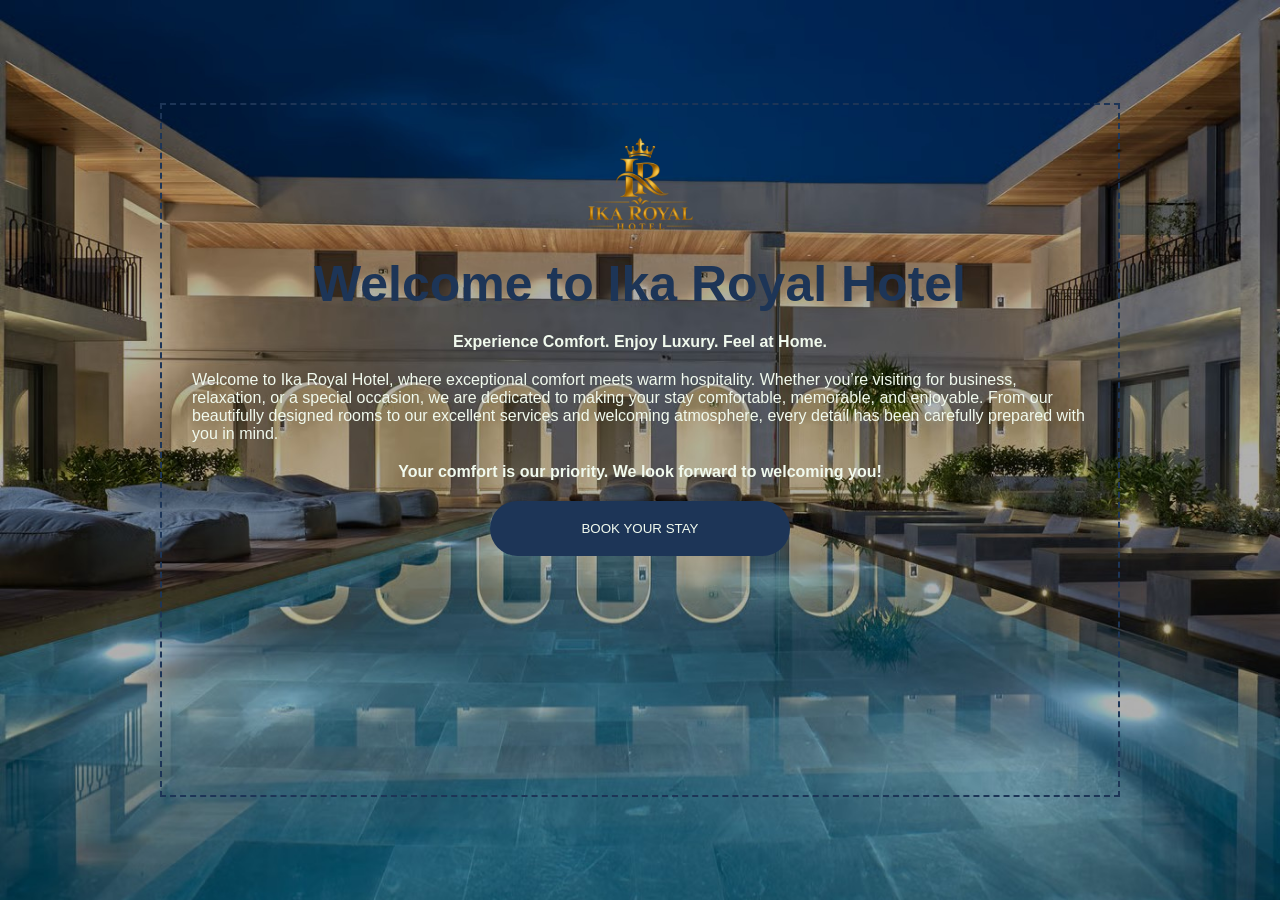
==== index.html @ 39bb4939 "first commit" ====
<!DOCTYPE html>
<html lang="en">

<head>
    <meta charset="UTF-8">
    <meta name="viewport" content="width=device-width, initial-scale=1.0">
    <title>Ika Royal Hotel</title>
    <link rel="stylesheet" href="css/style.css">
    <link rel="stylesheet" href="css/style2.css">
    <link rel="stylesheet" href="css/style3.css">
    <link rel="stylesheet" href="font-awesome/css/font-awesome.min.css">
</head>

<body>
    <div class="index">
        <div id="welcome">
            <div style="display: flex; justify-content: center;">
                 <img src="image/Golden IKA Royal Hotel Emblem.png" width="150px">
            </div>
            <div id="message"><b>Welcome to Ika Royal Hotel</b></div>

            <div style="display: flex; justify-content: center;"><b>Experience Comfort. Enjoy Luxury. Feel at Home.</b>
            </div>

            Welcome to Ika Royal Hotel, where exceptional comfort meets warm hospitality. Whether you’re visiting for
            business, relaxation, or a special occasion, we are dedicated to making your stay comfortable, memorable,
            and enjoyable. From our beautifully designed rooms to our excellent services and welcoming atmosphere, every detail has
            been carefully prepared with you in mind.

            <div style="display: flex; justify-content: center;"><b>Your comfort is our priority. We look forward to welcoming you!</b></div>
            <div style="display: flex; justify-content: center;">
                <a href="login.html"><button type="submit" id="stay">BOOK YOUR STAY</button></a>
            </div>
        </div>

    </div>
</body>

</html>
---- css/style.css ----
body {
  margin: 0;
  font-family: arial, sans-serif;
  color: #f1faee;
  background-color: #f1faee;
}

a {
  text-decoration: none;
  font-size: 20px;
  color: #f1faee;
}
a:hover {
  color: #f1faee;
}

#header {
  height: 10vh;
  background-color: #1d3557;
  padding: 30px 100px;
  display: flex;
  align-items: center;
  justify-content: space-between;
  opacity: 0.8;
}

#header-2 {
  height: 10vh;
  background-color: #1d3557;
  padding: 30px 100px;
  display: flex;
  align-items: center;
  justify-content: space-between;
}
.header-3 {
  display: none;
}
.header-4 {
  display: none;
}
button {
  cursor: pointer;
}

#ref {
  display: flex;
  padding: 20px;
  width: 60%;
  justify-content: space-between;
  align-items: center;
}

#book {
  padding: 20px;
  width: 200px;
  background-color: #f1faee;
  border: 0;
  font-size: 20px;
  color: #1d3557;
  border-radius: 100px;
}

#book:hover {
  background-color: #1d3557;
  color: #f1faee;
  border: 2px solid #f1faee;
}

.background {
  background-image: url(../image/1.jpg);
  background-size: cover;
  height: 100vh;
}

#homepage {
  padding-left: 100px;
  padding-top: 150px;
  color: #f1faee;
  font-size: 20px;
  width: 45%;
}
#homepage-2 {
  display: none;
}

#h2 {
  color: #457b9d;
}

#explor {
  background-color: #f1faee;
  padding: 20px;
  width: 250px;
  color: #063b2d;
  font-size: 20px;
  border: 0;
  border-radius: 50px;
}
#explor-2 {
  font-size: 20px;
}

#explor:hover {
  background-color: #1d3557;
  color: #f1faee;
  border: 2px solid #f1faee;
  opacity: 0.8;
}

#service {
  background-color: #1d3557;
  height: 60vh;
  padding: 50px;
  color: #f1faee;
}
#service-6 {
  height: 40vh;
  padding: 50px;
  margin: 0 180px;
  border-radius: 20px;
  border: 2px solid #1d3557;
}
#service-home {
    height: 100vh;
    background-image: url(../image/1.jpg);
    background-size: cover;
  }

.ourservices {
  height: 11vh;
  margin: 0 150px;
  color: #1d3557;
  display: flex;
  justify-content: space-between;
}

.ourservices2 {
  height: 11vh;
  margin: 0 150px;
  color: #1d3557;
  display: flex;
  justify-content: space-between;
  margin-top: 15px;
}
.ourservices-4 {
  display: none;
}
.service {
  width: 46%;
  height: 10vh;
  background-color: #f1faee;
  padding-left: 20px;
  padding-top: 8px;
  border-radius: 10px;
}
.service1 {
  height: 75vh;
  padding-top: 30px;
}

#roomsandsuit {
  background-color: #f1faee;
  height: 200vh;
  padding: 50px;
}
#suit {
  font-size: 40px;
  display: flex;
  justify-content: center;
  color: #1d3557;
}

.roomsandsuit {
  background-color: #1d3557;
  height: 53vh;
  margin-top: 50px;
  border-radius: 30px;
  display: flex;
  justify-content: space-between;
}
#image {
  height: 54vh;
  border-bottom: 6px solid #1d3557;
  border-bottom-left-radius: 15px;
  border-top-left-radius: 15px;
  width: 604px;
}
#bed {
  width: 40%;
  height: 60vh;
}
.rooms {
  height: 45vh;
  width: 54%;
  border-top-right-radius: 15px;
  border-bottom-right-radius: 15px;
  padding: 30px;
  background-color: #f1faee;
  border-bottom: 6px solid #1d3557;
  border-top: 6px solid #1d3557;
  color: #1d3557;
}
#standard {
  font-size: 40px;
  color: #1d3557;
  display: flex;
  justify-content: center;
}
#text {
  font-size: 15px;
  color: #1d3557;
}
#features {
  display: grid;
}
#features-2 {
  font-size: 10px;
  width: 70%;
  color: #1d3557;
}
#features-3 {
  font-size: 30px;
  color: #1d3557;
}
#features-5 {
  display: flex;
  width: 90%;
  justify-content: space-between;
}
#price {
  display: none;
}
#price-1 {
  border-left: 3px solid #1d3557;
  padding-left: 50px;
  padding-top: 10px;
  color: #1d3557;
}
#price-2 {
  font-size: 40px;
}
#price-3 {
  display: none;
}
#price-4 {
  display: none;
}
#details {
  padding: 15px;
  width: 250px;
  color: #f1faee;
  background-color: #1d3557;
  border: 0;
  font-size: 20px;
  border-radius: 50px;
}
#home {
  height: 100vh;
  background-image: url(../image/1.jpg);
  background-size: cover;
}
#contact {
  height: 60vh;
  padding-top: 50px;
  color: #f1faee;
}
#contact-2 {
  font-size: 50px;
  color: #f1faee;
  display: flex;
  justify-content: center;
}
#contact-3 {
  display: flex;
  justify-content: center;
  margin-top: 20px;
}
#contact-4 {
  width: 50%;
  border: 2px solid #1d3557;
  padding: 50px;
  border-radius: 15px;
}
#review {
  background-color: #1d3557;
  height: 60vh;
  padding-top: 50px;
}
#review-2 {
  font-size: 40px;
  display: flex;
  justify-content: center;
  color: #f1faee;
}
#review-3 {
  display: flex;
  margin-left: 100px;
  margin-right: 100px;
  margin-top: 40px;
  justify-content: space-between;
}
#review-4 {
  height: 30vh;
  border: 2px solid #f1faee;
  width: 25%;
  padding: 30px;
  border-radius: 10px;
}
#contact-5 {
  display: flex;
  justify-content: space-between;
}
#about-link {
  height: 30vh;
  margin: 0 400px;
  margin-top: 40px;
  display: flex;
  justify-content: center;
  justify-content: space-between;
  padding: 30px;
}
#about-home {
    height: 100vh;
    background-image: url(../image/1.jpg);
    background-size: cover;
  }
#about {
  font-size: 50px;
  color: #f1faee;
  display: flex;
  justify-content: center;
}
#about-2 {
  width: 50%;
  border: 3px dashed #1d3557;
  padding: 50px;
  border-radius: 15px;
  margin-top: 70px;
}
#about-3 {
  font-size: 30px;
  color: #f1faee;
  display: flex;
  justify-content: center;
}
#about-4 {
  font-size: 20px;
  color: #f1faee;
}
#gallery {
  background-color: #f1faee;
  height: 100vh;
  padding-top: 50px;
}
.gallery {
  margin: 55px;
  border: 3px dashed #1d3557;
  padding: 10px;
}
.gallery-2 {
  display: none;
}

#reservation {
  background-color: #1d3557;
  height: 80vh;
  display: flex;
  justify-content: space-between;
}
#reservation-3 {
  height: 80vh;
  display: flex;
  justify-content: space-between;
}
#reservation-2 {
  display: none;
}

#check {
  padding: 15px;
  width: 545px;
  margin-top: 10px;
  color: #f1faee;
  background-color: #1d3557;
  font-size: 15px;
}

#check:hover {
  background-color: #f1faee;
  border: 2px solid #1d3557;
  color: #1d3557;
}

#footer {
  background-color: #1d3557;
  border-top: 2px solid #f1faee;
  height: 90vh;
  padding-top: 50px;
}

#footer1 {
  background-color: #1d3557;
  height: 75vh;
  padding-top: 50px;
}
#text-2 {
  display: flex;
  justify-content: center;
}
#text-3 {
  font-size: 15px;
}
#text-4 {
  font-size: 30px;
  color: #f1faee;
  display: flex;
  justify-content: center;
}
#link {
  height: 30vh;
  margin: 0 400px;
  margin-top: 40px;
  display: flex;
  justify-content: center;
  justify-content: space-between;
  padding: 30px;
}
#link-2 {
  display: none;
}
hr {
  color: #f1faee;
}
.index{
  height: 100vh;
  background-image: url(../image/100.jpg);
  background-size: cover;
  display: flex;
  align-items: center;
  justify-content: center;
}
#welcome{
  width: 70%;
  padding: 30px;
  height: 70vh;
  display: flex;
  flex-direction: column;
  gap: 20px;
  color: #f1faee;
  border: 2px dashed #1d3557;
}
#message{
  font-size: 50px;
  color: #1d3557;
  display: flex;
  justify-content: center;
}
#stay{
  background-color: #1d3557;
  color: #f1faee;
  border: 0;
  width: 300px;
  padding: 20px;
  border-radius: 50px;
}
#stay:hover{
  background-color: #f1faee;
  color: #1d3557;
  border: 2px solid #1d3557;
}
#login{
  height: 80vh;
  background-color: aqua;
  width: 100%;
  margin-left: 200px;
  padding: 50px;
}
#form{
  height: 80vh;
  background-color: red;
  width: 100%;
  padding-left: 20px;

}
#login-2{
  height: 80vh;
  background-color: blue;
  width: 100%;
  margin-right: 200px;
  padding: 50px;
}
---- css/style2.css ----
/* meduim screen */
@media only screen and (max-width: 1023px) and (min-width: 768px) {
  body {
    margin: 0;
    width: 100%;
  }
  #header {
    display: none;
  }
  #header-2 {
    display: none;
  }
  .header-3 {
    display: flex;
    width: 100%;
    justify-content: center;
    height: 12vh;
    background-color: #1d3557;
    opacity: 0.8;
    align-items: center;
  }
  .header-4 {
    display: flex;
    width: 100%;
    justify-content: center;
    height: 15vh;
    background-color: #1d3557;
    align-items: center;
  }
  .background {
    height: 50vh;
  }
  #homepage {
    display: none;
  }
  #homepage-2 {
    padding-left: 20px;
    color: #f1faee;
    font-size: 20px;
    width: 90%;
    display: grid;
    gap: 10px;
    align-items: center;
  }
  #explor {
    background-color: #1d3557;
    padding: 20px;
    width: 40%;
    color: #f1faee;
    font-size: 20px;
    border: 0;
    border-radius: 50px;
    opacity: 0.8;
  }
  #service-home {
    height: 65vh;
    background-image: url(../image/1.jpg);
    background-size: cover;
  }
  #service {
    background-color: #1d3557;
    height: 50vh;
    color: #f1faee;
    display: flex;
    flex-direction: column;
    gap: 5px;
    width: 100%;
    padding: 0;
    padding-top: 20px;
  }

  .ourservices {
    display: none;
  }
  .ourservices2 {
    display: none;
  }
  .ourservices-4 {
    height: 10vh;
    margin: 0 5px;
    color: #1d3557;
    display: grid;
    gap: 5px;
  }
  

  .service {
    width: 95%;
    height: 5vh;
    background-color: #f1faee;
    border-radius: 10px;
    margin-left: 5px;
  }
  .service1 {
    height: 75vh;
    padding-top: 30px;
  }
  #service-6 {
    display: none;
  }
  #roomsandsuit {
    height: 175vh;
    padding: 10px;
  }
  #suit {
    font-size: 28px;
  }

  .rooms {
    height: 30vh;
    width: 100%;
    border-bottom: 0px;
    border-top: 0px;
    color: #1d3557;
    display: flex;
    flex-direction: column;
    justify-content: center;
    border-radius: 0;
    padding: 5px;
  }

  .roomsandsuit {
    height: 50vh;
    display: flex;
    flex-direction: column;
    width: 100%;
  }
  #image {
    width: 100%;
    height: 30vh;
    border-top-right-radius: 15px;
    border-bottom-right-radius: 15px;
    border: 0;
    border-bottom: 0;
  }

  #bed {
    height: 30vh;
    width: 100%;
  }

  #standard {
    font-size: 25px;
    width: 100%;
  }
  #text {
    display: none;
  }
  #features {
    display: flex;
    width: 70%;
    flex-direction: column;
  }
  #features-2 {
    display: flex;
    width: 100%;
    justify-content: space-between;
    margin-top: 20px;
    font-size: 20px;
  }
  #features-3 {
    font-size: 20px;
    display: flex;
    justify-content: center;
  }
  #features-5 {
    display: flex;
    width: 95%;
    padding-top: 10px;
    border-bottom: 1px solid #1d3557;
    padding-left: 20px;
    padding-right: 20px;
    gap: 10px;
  }
  #price-1 {
    display: none;
  }
  #price-2 {
    display: none;
  }
  #price-3 {
    border-left: 1px solid #1d3557;
    color: #1d3557;
    display: flex;
    flex-direction: column;
    justify-content: center;
    height: 18vh;
    width: 50%;
    gap: 20px;
  }
  #price-4 {
    display: flex;
    justify-content: center;
    height: 5vh;
    align-items: end;
    gap: 5px;
  }
  #details {
    display: none;
  }
  #details-2 {
    padding: 15px;
    width: 70%;
    color: #f1faee;
    background-color: #1d3557;
    border: 0;
    font-size: 15px;
    border-radius: 50px;
    margin-left: 15%;
  }
  #gallery {
    display: none;
  }
  .gallery-2 {
    width: 98%;
    height: 30vh;
    display: block;
    padding: 5px;
  }
  .slide {
    display: flex;
    overflow-x: auto;
    gap: 3px;
    scroll-snap-type: x mandatory;
    scrollbar-width: none;
    margin-top: 10px;
  }
  .img-9 {
    flex: 0 0 85%;
    height: 25vh;
  }
  #review {
    height: 65vh;
    display: flex;
    flex-direction: column;
    justify-content: center;
    padding-top: 5px;
    gap: 10px;
  }
  #review-2 {
    font-size: 20px;
    display: flex;
    justify-content: center;
    margin-top: 20px;
    height: 5vh;
  }
  #review-3 {
    display: flex;
    flex-direction: column;
    justify-content: center;
    width: 100%;
    gap: 5px;
    margin-top: 0px;
    margin-left: 0;
    margin-right: 0;
    margin-bottom: 0;
  }
  #review-4 {
    height: 15vh;
    border: 2px solid #f1faee;
    width: 90%;
    padding: 15px;
    border-radius: 10px;
    margin-left: 10px;
  }
  #reservation {
    display: none;
  }
  #reservation-2 {
    height: 40vh;
    display: block;
    padding-top: 10px;
    padding-left: 10;
  }
  #reservation-3 {
    display: none;
  }
  #date-0 {
    width: 96%;
    background-color: black;
    opacity: 0.5;
    padding-top: 0px;
    margin-bottom: 0px;
    border: 2px dashed #f1faee;
    margin-left: 0px;
    padding: 5px;
    margin: 11px;
  }
  #date {
    width: 92.5%;
    padding: 10px;
    background-color: transparent;
    color: beige;
  }
  #date-2 {
    width: 96.7%;
    padding: 10px;
    background-color: transparent;
    color: bisque;
  }
  #check-2 {
    padding: 15px;
    width: 100%;
    margin-top: 10px;
    color: #f1faee;
    background-color: #1d3557;
    font-size: 15px;
  }

  #check-2:hover {
    background-color: #f1faee;
    border: 2px solid #1d3557;
    color: #1d3557;
  }
  #footer {
    background-color: #1d3557;
    border-top: 2px solid #f1faee;
    height: 50vh;
    padding-top: 50px;
  }
  #text-2 {
    display: flex;
    justify-content: center;
    font-size: 15px;
  }
  #text-4 {
    font-size: 21px;
    color: #f1faee;
    display: flex;
    justify-content: center;
  }
  #link-2 {
    height: 22vh;
    margin: 0 0px;
    margin-top: 30px;
    display: flex;
    flex-direction: column;
    justify-content: center;
    justify-content: space-between;
    width: 100%;
  }
  #link-5 {
    height: 6vh;
    font-size: 15px;
    display: flex;
    flex-direction: column;
    width: 100%;
  }
  #link-6 {
    font-size: 20px;
    border-right: 1px solid black;
    padding: 5px;
  }
  #link-7 {
    display: flex;
    justify-content: center;
    width: 100%;
  }
  #link {
    display: none;
  }
  #contact-us {
    height: 15vh;
    width: 100%;
    display: grid;
    justify-content: center;
    flex-direction: column;
  }
  #about-link {
    display: none;
  }
  #about-home {
    height: 50vh;
    background-image: url(../image/1.jpg);
    background-size: cover;
  }
  #about {
    color: #f1faee;
    display: flex;
    justify-content: center;
    font-size: 25px;
  }
  #about-2 {
    width: 80%;
    border: 3px dashed #1d3557;
    padding: 10px;
    border-radius: 15px;
    margin-top: 20px;
  }
  #about-3 {
    font-size: 22px;
    color: #f1faee;
    display: flex;
    justify-content: center;
  }
  #about-4 {
    font-size: 20px;
    color: #f1faee;
  }
  #home {
    height: 50vh;
    background-image: url(../image/1.jpg);
    background-size: cover;
  }
  #contact {
    height: 55vh;
    padding-top: 50px;
    color: #f1faee;
    width: 100%;
  }
  #contact-2 {
    font-size: 35px;
    color: #f1faee;
    display: flex;
    justify-content: center;
  }
  #contact-3 {
    display: flex;
    justify-content: center;
    margin-top: 20px;
    padding: 10px;
  }
  #contact-4 {
    width: 90%;
    border: 2px solid #1d3557;
    border-radius: 15px;
    padding: 15px;
  }
  #contact-5 {
    display: flex;
    flex-direction: column;
    justify-content: space-between;
    gap: 10px;
  }
}
---- css/style3.css ----
/* small screen */
@media only screen and (max-width: 768px) {
  body {
    margin: 0;
    width: 100%;
  }

  #header {
    display: none;
  }
  #header-2 {
    display: none;
  }
  .header-3 {
    display: flex;
    width: 100%;
    justify-content: center;
    height: 15vh;
    background-color: #1d3557;
    opacity: 0.8;
    align-items: center;
  }
  .header-4 {
    display: flex;
    width: 100%;
    justify-content: center;
    height: 15vh;
    background-color: #1d3557;
    align-items: center;
  }
  #homepage {
    padding-left: 20px;
    padding-top: 20px;
    color: #f1faee;
    font-size: 20px;
    width: 90%;
    display: grid;
    gap: 10px;
  }
  #homepage-2 {
    display: none;
  }
  #explor {
    background-color: #1d3557;
    padding: 20px;
    width: 80%;
    color: #f1faee;
    font-size: 20px;
    border: 0;
    border-radius: 50px;
    opacity: 0.8;
  }
  #service {
    background-color: #1d3557;
    height: 95vh;
    color: #f1faee;
    display: flex;
    flex-direction: column;
    gap: 5px;
    width: 100%;
    padding: 0;
  }

  .ourservices {
    display: none;
  }
  .ourservices2 {
    display: none;
  }
  .ourservices-4 {
    height: 10vh;
    margin: 0 5px;
    color: #1d3557;
    display: grid;
    gap: 5px;
  }
   #service-home {
    height: 115vh;
    background-image: url(../image/1.jpg);
    background-size: cover;
  }

  .service {
    width: 95%;
    height: 10vh;
    background-color: #f1faee;
    padding-left: 10px;
    padding-top: 8px;
    border-radius: 10px;
    margin-left: 5px;
  }
  .service1 {
    height: 75vh;
    padding-top: 30px;
  }
  #service-6 {
    display: none;
  }

  #roomsandsuit {
    height: 200vh;
    padding: 10px;
  }
  #suit {
    font-size: 28px;
  }

  .rooms {
    height: 30vh;
    width: 97%;
    border-bottom: 0px;
    border-top: 0px;
    color: #1d3557;
    display: flex;

    flex-direction: column;
    justify-content: center;
    border-radius: 0;
    padding: 5px;
  }

  .roomsandsuit {
    height: 50vh;
    display: flex;
    flex-direction: column;
    width: 100%;
  }
  #image {
    width: 100%;
    height: 30vh;
    border-top-right-radius: 15px;
    border-bottom-right-radius: 15px;
    border: 0;
    border-bottom: 0;
  }

  #bed {
    height: 30vh;
    width: 100%;
  }

  #standard {
    font-size: 20px;
    width: 100%;
  }
  #text {
    display: none;
  }
  #features {
    display: flex;
    width: 70%;
    flex-direction: column;
  }
  #features-2 {
    display: flex;
    width: 100%;
    justify-content: space-between;
    margin-top: 20px;
  }
  #features-3 {
    font-size: 20px;
  }
  #features-5 {
    display: flex;
    width: 90%;
    padding-top: 10px;
    border-bottom: 1px solid #1d3557;
    padding-left: 20px;
    padding-right: 20px;
  }
  #price {
    display: none;
  }
  #price-1 {
    border-left: 1px solid #1d3557;
    color: #1d3557;
    padding-left: 5px;
    display: flex;
    flex-direction: column;
    justify-content: center;
    height: 18vh;
  }
  #price-2 {
    font-size: 20px;
  }
  #price-3 {
    display: none;
  }
  #price-4 {
    display: none;
  }
  #details {
    padding: 15px;
    width: 80px;
    color: #f1faee;
    background-color: #1d3557;
    border: 0;
    font-size: 15px;
    border-radius: 50px;
  }
  #home {
    height: 80vh;
    background-image: url(../image/1.jpg);
    background-size: cover;
  }
  #about-home {
    height: 100vh;
    background-image: url(../image/1.jpg);
    background-size: cover;
  }
  #contact {
    height: 55vh;
    padding-top: 50px;
    color: #f1faee;
    width: 100%;
  }
  #contact-2 {
    font-size: 35px;
    color: #f1faee;
    display: flex;
    justify-content: center;
  }
  #contact-3 {
    display: flex;
    justify-content: center;
    margin-top: 20px;
    padding: 10px;
  }
  #contact-4 {
    width: 90%;
    border: 2px solid #1d3557;
    border-radius: 15px;
    padding: 15px;
  }
  #contact-5 {
    display: flex;
    flex-direction: column;
    justify-content: space-between;
    gap: 10px;
  }
  #about-link {
    display: none;
  }
  #about {
    color: #f1faee;
    display: flex;
    justify-content: center;
    font-size: 25px;
  }
  #about-2 {
    width: 80%;
    border: 3px dashed #1d3557;
    padding: 10px;
    border-radius: 15px;
    margin-top: 20px;
  }
  #about-3 {
    font-size: 22px;
    color: #f1faee;
    display: flex;
    justify-content: center;
  }
  #about-4 {
    font-size: 20px;
    color: #f1faee;
  }
  #review {
    height: 110vh;
    display: grid;
    justify-content: center;
    padding-top: 5px;
  }
  #review-2 {
    font-size: 20px;
    display: flex;
    justify-content: center;
    margin-top: 20px;
  }
  #review-3 {
    display: flex;
    flex-direction: column;
    justify-content: center;
    width: 100%;
    gap: 5px;
    margin-top: 0;
    margin-left: 0;
    margin-right: 0;
  }
  #review-4 {
    height: 30vh;
    border: 2px solid #f1faee;
    width: 90%;
    padding: 5px;
    border-radius: 10px;
    margin-left: 10px;
  }
  #gallery {
    display: none;
  }
  .gallery-2 {
    width: 96%;
    height: 40vh;
    display: block;
    padding: 5px;
  }
  .slide {
    display: flex;
    overflow-x: auto;
    gap: 3px;
    scroll-snap-type: x mandatory;
    scrollbar-width: none;
    margin-top: 10px;
  }
  .img-9 {
    flex: 0 0 85%;
    height: 250px;
  }
  #reservation {
    display: none;
  }
  #reservation-2 {
    height: 70vh;
    display: block;
    justify-content: center;
    padding-top: 20px;
  }
  #reservation-3 {
    display: none;
  }
  #date-0 {
    width: 91%;
    background-color: black;
    opacity: 0.5;
    padding-top: 30px;
    margin-bottom: 30px;
    border: 2px dashed #f1faee;
    margin-left: 10px;
    padding: 5px;
  }
  #date {
    width: 85%;
    padding: 10px;
    background-color: transparent;
    color: beige;
  }
  #date-2 {
    width: 90%;
    padding: 10px;
    background-color: transparent;
    color: bisque;
  }
  #check-2 {
    padding: 15px;
    width: 327px;
    margin-top: 10px;
    color: #f1faee;
    background-color: #1d3557;
    font-size: 15px;
  }

  #check-2:hover {
    background-color: #f1faee;
    border: 2px solid #1d3557;
    color: #1d3557;
  }
  #footer {
    background-color: #1d3557;
    border-top: 2px solid #f1faee;
    height: 75vh;
    padding-top: 50px;
  }
  #text-2 {
    display: flex;
    justify-content: center;
    font-size: 10px;
  }
  #text-4 {
    font-size: 21px;
    color: #f1faee;
    display: flex;
    justify-content: center;
  }
  #link-2 {
    height: 30vh;
    margin: 0 0px;
    margin-top: 10px;
    display: flex;
    flex-direction: column;
    justify-content: center;
    justify-content: space-between;
    width: 100%;
  }
  #link-5 {
    height: 8vh;
    font-size: 15px;
    display: flex;
    flex-direction: column;
    width: 100%;
  }
  #link-6 {
    font-size: 15px;
    border-right: 1px solid #f1faee;
    padding: 5px;
  }
  #link-7 {
    display: flex;
    justify-content: center;
    width: 100%;
  }
  #link {
    display: none;
  }
  #contact-us {
    height: 23vh;
    width: 100%;
    display: grid;
    justify-content: center;
    flex-direction: column;
    padding-top: 10px;
  }
  a {
    font-size: 15px;
  }
}
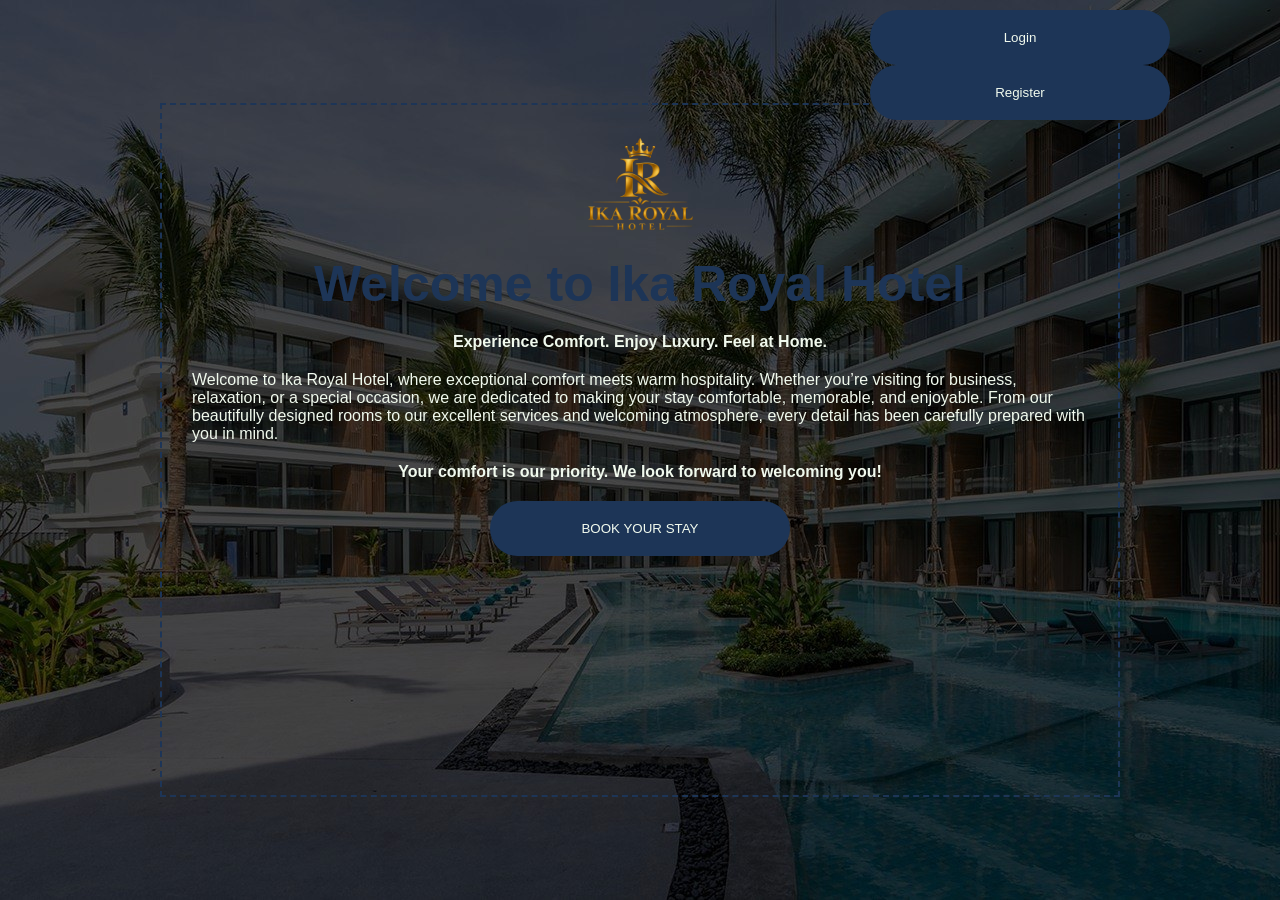
==== commit a3992659: "added something to the website" ====
--- a/index.html
+++ b/index.html
@@ -13,6 +13,13 @@
 
 <body>
     <div class="index">
+        <div id="topbutton">
+            <a href="login.html">
+            <button type="submit" id="stay">Login</button></a>
+            <a href="registration.html">
+            <button type="submit" id="stay">Register</button></a>
+
+        </div>
         <div id="welcome">
             <div style="display: flex; justify-content: center;">
                  <img src="image/Golden IKA Royal Hotel Emblem.png" width="150px">
@@ -29,7 +36,7 @@
 
             <div style="display: flex; justify-content: center;"><b>Your comfort is our priority. We look forward to welcoming you!</b></div>
             <div style="display: flex; justify-content: center;">
-                <a href="login.html"><button type="submit" id="stay">BOOK YOUR STAY</button></a>
+                <a href="homepage.html"><button type="submit" id="stay">BOOK YOUR STAY</button></a>
             </div>
         </div>
 
--- a/css/style.css
+++ b/css/style.css
@@ -121,10 +121,10 @@
   border: 2px solid #1d3557;
 }
 #service-home {
-    height: 100vh;
-    background-image: url(../image/1.jpg);
-    background-size: cover;
-  }
+  height: 100vh;
+  background-image: url(../image/1.jpg);
+  background-size: cover;
+}
 
 .ourservices {
   height: 11vh;
@@ -320,10 +320,10 @@
   padding: 30px;
 }
 #about-home {
-    height: 100vh;
-    background-image: url(../image/1.jpg);
-    background-size: cover;
-  }
+  height: 100vh;
+  background-image: url(../image/1.jpg);
+  background-size: cover;
+}
 #about {
   font-size: 50px;
   color: #f1faee;
@@ -431,15 +431,29 @@
 hr {
   color: #f1faee;
 }
-.index{
+.index {
   height: 100vh;
-  background-image: url(../image/100.jpg);
+  background-image: url(../image/1.jpg);
   background-size: cover;
   display: flex;
   align-items: center;
   justify-content: center;
 }
-#welcome{
+#topbutton{
+    height: 8vh;
+    position: absolute;
+    width: 40%;
+    left: 870px;
+    top: 10px;
+  }
+  #sideimage{
+    position: absolute;
+  }
+  #sideimage-2{
+    position: absolute;
+    right: 250px;
+  }
+#welcome {
   width: 70%;
   padding: 30px;
   height: 70vh;
@@ -449,13 +463,13 @@
   color: #f1faee;
   border: 2px dashed #1d3557;
 }
-#message{
+#message {
   font-size: 50px;
   color: #1d3557;
   display: flex;
   justify-content: center;
 }
-#stay{
+#stay {
   background-color: #1d3557;
   color: #f1faee;
   border: 0;
@@ -463,29 +477,140 @@
   padding: 20px;
   border-radius: 50px;
 }
-#stay:hover{
+#stay:hover {
   background-color: #f1faee;
   color: #1d3557;
   border: 2px solid #1d3557;
 }
-#login{
-  height: 80vh;
-  background-color: aqua;
+#login {
+  background-color: white;
+  height: 80vh;
   width: 100%;
   margin-left: 200px;
   padding: 50px;
 }
-#form{
-  height: 80vh;
-  background-color: red;
-  width: 100%;
-  padding-left: 20px;
-
-}
-#login-2{
-  height: 80vh;
-  background-color: blue;
+#login-1 {
+  background-color: white;
+  height: 80vh;
   width: 100%;
   margin-right: 200px;
   padding: 50px;
-}+}
+#form {
+  height: 80vh;
+  width: 100%;
+  padding: 20px;
+  gap: 10px;
+  display: flex;
+  flex-direction: column;
+  gap: 12px;
+  color: black;
+}
+#form-2 {
+  height: 80vh;
+  width: 100%;
+  padding: 10px;
+  gap: 10px;
+  display: flex;
+  flex-direction: column;
+  gap: 10px;
+  color: black;
+}
+#login-2 {
+  height: 80vh;
+  background-color: whitesmoke;
+  width: 100%;
+  margin-right: 200px;
+  padding: 50px;
+}
+#login-4 {
+  height: 80vh;
+  background-color: whitesmoke;
+  width: 100%;
+  margin-left: 200px;
+  padding: 50px;
+}
+#email {
+  border: 2px solid whitesmoke;
+  width: 80%;
+  padding: 10px;
+  border-radius: 5px;
+}
+.email {
+  border: 2px solid whitesmoke;
+  width: 80%;
+  padding: 10px;
+  border-radius: 5px;
+}
+.password {
+  border: 2px solid whitesmoke;
+  width: 80%;
+  padding: 10px;
+  border-radius: 5px;
+}
+#password {
+  border: 2px solid whitesmoke;
+  width: 80%;
+  padding: 10px;
+  border-radius: 5px;
+}
+.comfirm {
+  border: 2px solid whitesmoke;
+  width: 80%;
+  padding: 10px;
+  border-radius: 5px;
+}
+#checkbox {
+  height: 5vh;
+  width: 85%;
+  display: flex;
+  justify-content: space-between;
+}
+#checkbox-2 {
+  height: 5vh;
+  width: 85%;
+  display: flex;
+  justify-content: space-between;
+}
+#login-3 {
+  border: 0;
+  background-color: #1d3557;
+  width: 85%;
+  padding: 8px;
+  border-radius: 50px;
+  display: flex;
+  justify-content: center;
+  font-size: 15px;
+}
+#image-0 {
+  width: 100%;
+  height: 80vh;
+  border-radius: 10px;
+}
+#fa {
+  padding: 10px;
+  border: 2px solid whitesmoke;
+  border-radius: 5px;
+}
+#fa:hover {
+  padding: 12px;
+  border: 2px solid whitesmoke;
+  border-radius: 5px;
+}
+#logintext {
+  font-size: 30px;
+  color: #1d3557;
+  display: flex;
+  justify-content: center;
+}
+#redirect {
+  display: flex;
+  justify-content: center;
+  width: 85%;
+}
+#icon {
+  width: 85%;
+  display: grid;
+  justify-content: center;
+  flex-direction: column;
+}
--- a/css/style2.css
+++ b/css/style2.css
@@ -82,7 +82,6 @@
     display: grid;
     gap: 5px;
   }
-  
 
   .service {
     width: 95%;
@@ -432,4 +431,170 @@
     justify-content: space-between;
     gap: 10px;
   }
-}+
+  .index {
+    height: 100vh;
+    background-image: url(../image/1.jpg);
+    background-size: cover;
+    display: flex;
+    align-items: center;
+    justify-content: center;
+  }
+  #topbutton{
+    display: none;
+  }
+   #sideimage{
+   display: none;
+  }
+   #sideimage-2{
+   display: none;
+  }
+  #welcome {
+    width: 80%;
+    padding: 20px;
+    height: 60vh;
+    display: flex;
+    flex-direction: column;
+    gap: 20px;
+    color: #f1faee;
+    border: 2px dashed #1d3557;
+    align-items: center;
+  }
+  #message {
+    font-size: 30px;
+    color: #1d3557;
+    display: flex;
+    justify-content: center;
+  }
+  #stay {
+    background-color: #1d3557;
+    color: #f1faee;
+    border: 0;
+    width: 300px;
+    padding: 20px;
+    border-radius: 50px;
+  }
+  #login {
+    background-color: transparent;
+    height: 80vh;
+    width: 100%;
+    margin-left: 0px;
+    padding: 20px;
+  }
+  #login-2 {
+    display: none;
+  }
+  #logintext {
+    font-size: 30px;
+    color: #1d3557;
+    display: flex;
+    justify-content: center;
+  }
+  #form {
+    height: 60vh;
+    width: 100%;
+    padding: 0px;
+    gap: 10px;
+    display: flex;
+    flex-direction: column;
+    color: white;
+    border: 3px dashed #1d3557;
+  }
+  #redirect {
+    display: flex;
+    justify-content: center;
+    width: 95%;
+  }
+  #checkbox {
+    height: 5vh;
+    width: 90%;
+    display: flex;
+    justify-content: space-between;
+    padding: 10px;
+    margin-left: 10px;
+  }
+  #checkbox-2 {
+    height: 5vh;
+    width: 93%;
+    display: flex;
+    justify-content: center;
+    padding: 10px;
+  }
+  #email {
+    border: 2px solid whitesmoke;
+    width: 90%;
+    padding: 10px;
+    border-radius: 5px;
+    background-color: transparent;
+    color: #f1faee;
+  }
+  #email-2 {
+    margin-left: 20px;
+  }
+  #password {
+    border: 2px solid whitesmoke;
+    width: 90%;
+    padding: 10px;
+    border-radius: 5px;
+    background-color: transparent;
+    color: #f1faee;
+  }
+  #icon {
+    width: 100%;
+    display: grid;
+    justify-content: center;
+    flex-direction: column;
+  }
+  #login-3 {
+    border: 0;
+    background-color: #1d3557;
+    width: 88%;
+    padding: 8px;
+    border-radius: 50px;
+    display: flex;
+    justify-content: center;
+    font-size: 15px;
+    margin-left: 20px;
+  }
+  #login-4 {
+    display: none;
+  }
+  #login-1 {
+    background-color: transparent;
+    height: 80vh;
+    width: 100%;
+    margin-right: 0px;
+    padding: 20px;
+  }
+  #form-2 {
+    height: 60vh;
+    width: 100%;
+    padding: 5px;
+    gap: 10px;
+    display: flex;
+    flex-direction: column;
+    color: #f1faee;
+    border: 3px dashed #1d3557;
+  }
+  .email {
+    border: 2px solid whitesmoke;
+    width: 90%;
+    padding: 10px;
+    border-radius: 5px;
+    background-color: transparent;
+    color: #f1faee;
+    margin-left: 3px;
+  }
+  .password {
+    border: 2px solid whitesmoke;
+    width: 90%;
+    padding: 10px;
+    border-radius: 5px;
+    background-color: transparent;
+    color: #f1faee;
+    margin-left: 3px;
+  }
+  .confirm {
+    font-size: 12px;
+  }
+}
--- a/css/style3.css
+++ b/css/style3.css
@@ -74,7 +74,7 @@
     display: grid;
     gap: 5px;
   }
-   #service-home {
+  #service-home {
     height: 115vh;
     background-image: url(../image/1.jpg);
     background-size: cover;
@@ -421,4 +421,167 @@
   a {
     font-size: 15px;
   }
-}+  .index {
+    height: 100vh;
+    background-image: url(../image/1.jpg);
+    background-size: cover;
+    display: flex;
+    align-items: center;
+    justify-content: center;
+  }
+   #sideimage{
+   display: none;
+  }
+   #sideimage-2{
+   display: none;
+  }
+  #topbutton{
+    display: none;
+  }
+  #welcome {
+    width: 80%;
+    padding: 20px;
+    height: 70vh;
+    display: flex;
+    flex-direction: column;
+    gap: 20px;
+    color: #f1faee;
+    border: 2px dashed #1d3557;
+  }
+  #message {
+    font-size: 22px;
+    color: #1d3557;
+    display: flex;
+    justify-content: center;
+  }
+  #stay {
+    background-color: #1d3557;
+    color: #f1faee;
+    border: 0;
+    width: 300px;
+    padding: 20px;
+    border-radius: 50px;
+  }
+  #login {
+    background-color: transparent;
+    height: 80vh;
+    width: 100%;
+    margin-left: 0px;
+    padding: 20px;
+  }
+  #login-2 {
+    display: none;
+  }
+  #logintext {
+    font-size: 22px;
+    color: #1d3557;
+    display: flex;
+    justify-content: center;
+  }
+  #form {
+    height: 80vh;
+    width: 100%;
+    padding: 0px;
+    gap: 10px;
+    display: flex;
+    flex-direction: column;
+    color: white;
+    border: 3px dashed #1d3557;
+  }
+  #redirect {
+    display: flex;
+    justify-content: center;
+    width: 95%;
+  }
+  #checkbox {
+    height: 5vh;
+    width: 93%;
+    display: flex;
+    justify-content: space-between;
+    padding: 10px;
+  }
+  #checkbox-2 {
+    height: 5vh;
+    width: 93%;
+    display: flex;
+    justify-content:center;
+    padding: 10px;
+  }
+  #email {
+    border: 2px solid whitesmoke;
+    width: 90%;
+    padding: 10px;
+    border-radius: 5px;
+    background-color: transparent;
+    color: #f1faee;
+  }
+  #email-2{
+    margin-left: 5px;
+  }
+  #password {
+    border: 2px solid whitesmoke;
+    width: 90%;
+    padding: 10px;
+    border-radius: 5px;
+    background-color: transparent;
+    color: #f1faee;
+  }
+  #icon {
+    width: 100%;
+    display: grid;
+    justify-content: center;
+    flex-direction: column;
+  }
+  #login-3 {
+  border: 0;
+  background-color: #1d3557;
+  width: 90%;
+  padding: 8px;
+  border-radius: 50px;
+  display: flex;
+  justify-content: center;
+  font-size: 15px;
+  margin-left: 5px;
+}
+#login-4{
+  display: none;
+}
+#login-1 {
+  background-color: transparent;
+  height: 80vh;
+  width: 100%;
+  margin-right: 0px;
+  padding: 20px;
+}
+#form-2 {
+  height: 80vh;
+    width: 100%;
+    padding:5px;
+    gap: 10px;
+    display: flex;
+    flex-direction: column;
+    color: #f1faee;
+    border: 3px dashed #1d3557;
+}
+.email {
+    border: 2px solid whitesmoke;
+    width: 80%;
+    padding: 10px;
+    border-radius: 5px;
+    background-color: transparent;
+    color: #f1faee;
+    margin-left: 3px;
+  }
+  .password {
+    border: 2px solid whitesmoke;
+    width: 80%;
+    padding: 10px;
+    border-radius: 5px;
+    background-color: transparent;
+    color: #f1faee;
+    margin-left: 3px;
+  }
+  .confirm{
+    font-size: 12px;
+  }
+}
